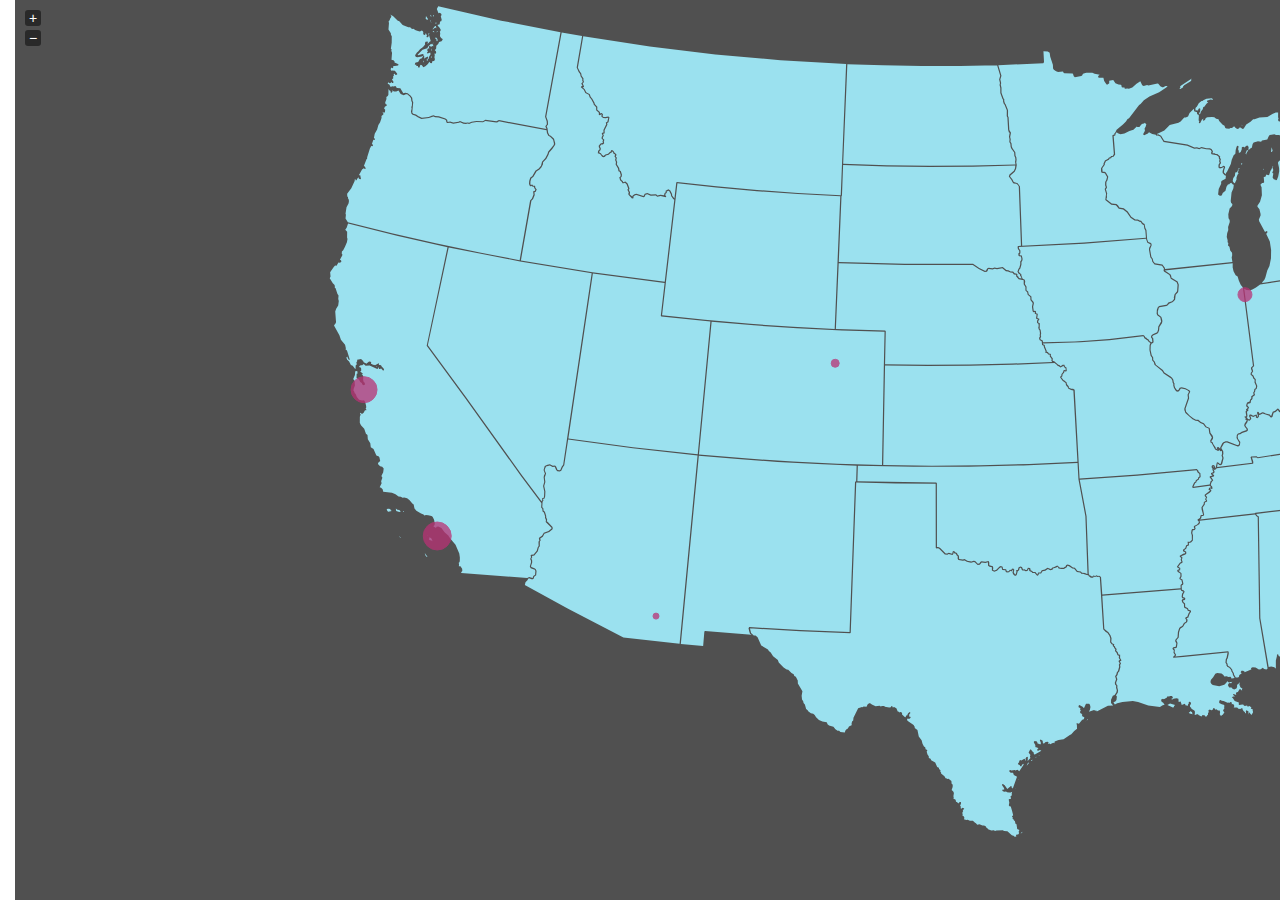
==== jVectorMap/index.html @ 5576ea70 "update" ====
<!DOCTYPE html>
<html>

<head>
    <title>Harinama Sankirtan Map</title>
    <!--    CSS-->
    <link rel="stylesheet" href="jquery-jvectormap-2.0.2.css" type="text/css">
    <link rel="stylesheet" href="bootstrap.css" type="text/css">

    <!--    Javascript-->
    <script src="jquery.js"></script>
    <script src="jquery-jvectormap-2.0.2.min.js"></script>
    <script src="bootstrap.js"></script>
    <script src="us_aea_en.js"></script>
</head>

<body>
    <div class="container-fluid">
        <div class="row">
            <div class="col-md-12">
                <div id="map" style="width: 2000px; height: 900px"></div>
                <script>
                    $(function () {
                        markers = [
                                {latLng: [40, -104],name: 'Denver'},
                                {latLng: [32.1, -110],name: 'Tucson'},
                                {latLng: [33.5, -118.2],name: 'Los Angeles'},
                                {latLng: [37.3, -122],name: 'San Francisco'},
                                {latLng: [41.5, -87.5],name: 'Chicago'},
                                {latLng: [40.8, -73.9],name: 'New York City'},
                                {latLng: [25.8, -80.2],name: 'Miami'}

                        ],
                            cityAreaData = [5, 4, 20, 18, 9, 35, 21]

                        map = new jvm.Map({
                                container: $('#map'),
                                map: 'us_aea_en',
                                regionsSelectable: true,
                                markersSelectable: true,
                                markers: markers,
                                regionStyle: {
                                    initial: {
                                        fill: '#9be1ef'
                                    },
                                    selected: {
                                        fill: '#357B89'
                                    }
                                },
                                markerStyle: {
                                    initial: {
                                        fill: '#B93275',
                                        stroke: '#B93275',
                                        opacity: 0.75,
                                        "stroke-width": 1,
                                        "stroke-opacity":1
                                    },
                                    selected:{
                                        fill: '#790035'
                                    }
                                },
                                series: {
                                    markers: [{
                                        attribute: 'r',
                                        scale: [3, 25],
                                        values: cityAreaData,
                                        normalizeFunctin: 'polynomial'
                                            }]
                                },
                                onMarkerTipShow: function(event, label, index){
                                    label.html(
                                        '<b>'+markers[index].name+'</b><br>'+
                                        '<b>Hours of Harinam: </b>'+cityAreaData[index]
                                        
                                    );
                                }
                            });
                        })
                        
                </script>
            </div>
        </div>
    </div>


</body>

</html>
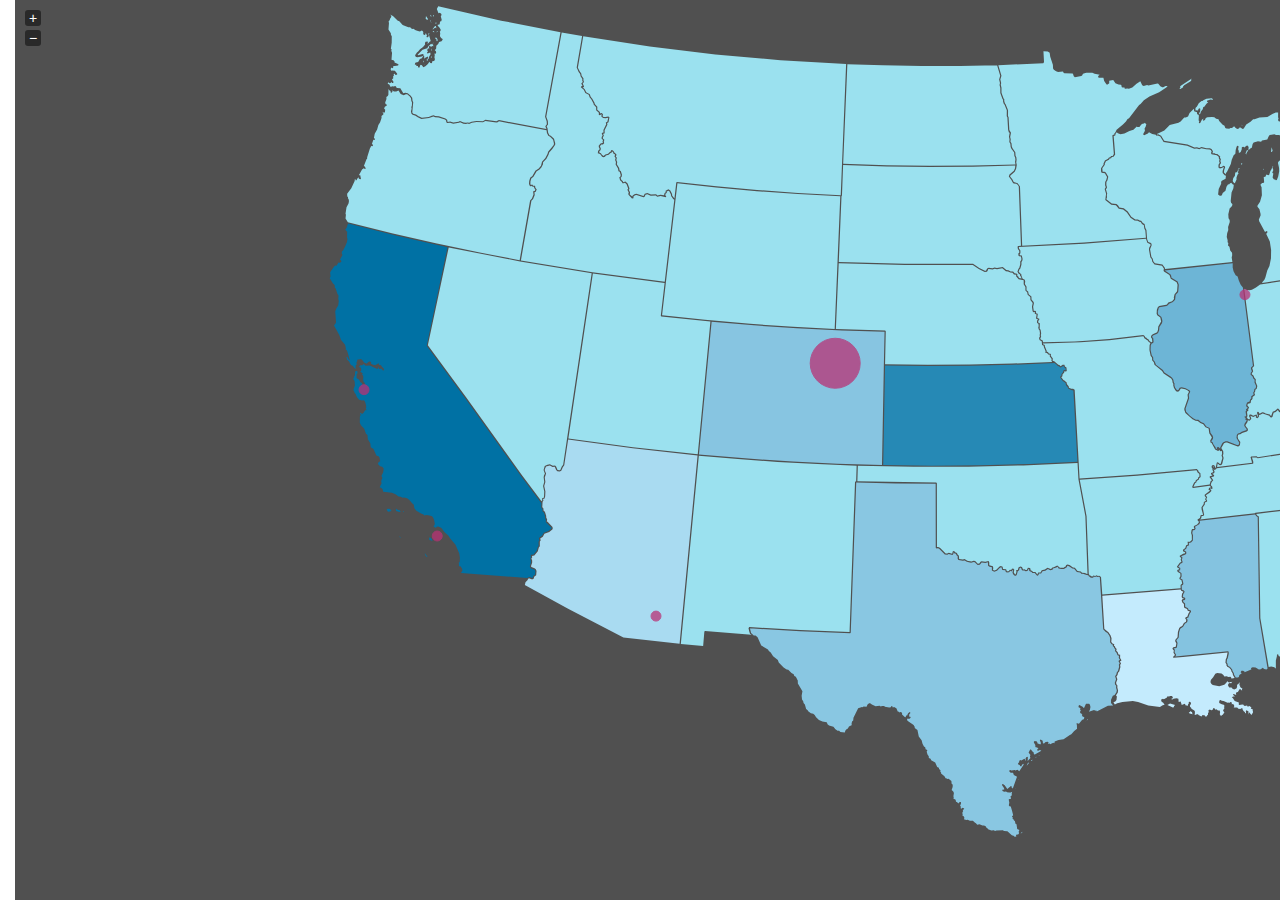
==== commit b57f62e4: "some progress with jvector! and nice symbols with kartograph" ====
--- a/jVectorMap/index.html
+++ b/jVectorMap/index.html
@@ -12,6 +12,7 @@
     <script src="jquery-jvectormap-2.0.2.min.js"></script>
     <script src="bootstrap.js"></script>
     <script src="us_aea_en.js"></script>
+    <script src="bookscores.js"></script>
 </head>
 
 <body>
@@ -22,7 +23,7 @@
                 <script>
                     $(function () {
                         markers = [
-                                {latLng: [40, -104],name: 'Denver'},
+                                {latLng: [40, -104],name: 'Denver', hours: 5},
                                 {latLng: [32.1, -110],name: 'Tucson'},
                                 {latLng: [33.5, -118.2],name: 'Los Angeles'},
                                 {latLng: [37.3, -122],name: 'San Francisco'},
@@ -31,8 +32,8 @@
                                 {latLng: [25.8, -80.2],name: 'Miami'}
 
                         ],
-                            cityAreaData = [5, 4, 20, 18, 9, 35, 21]
-
+//                            cityAreaData = [5, 4, 20, 18, 9, 35, 21]
+                            cityAreaData = markers.map(function(a) {return a.hours});
                         map = new jvm.Map({
                                 container: $('#map'),
                                 map: 'us_aea_en',
@@ -64,8 +65,13 @@
                                         attribute: 'r',
                                         scale: [3, 25],
                                         values: cityAreaData,
-                                        normalizeFunctin: 'polynomial'
-                                            }]
+                                        normalizeFunction: 'polynomial'
+                                            }],
+                                    regions:[{
+                                        values: bookscores,
+                                        scale: ['#C8eeff', '#0071A4'],
+                                        normalizeFunction: 'polynomial'
+                                    }]
                                 },
                                 onMarkerTipShow: function(event, label, index){
                                     label.html(
@@ -73,6 +79,14 @@
                                         '<b>Hours of Harinam: </b>'+cityAreaData[index]
                                         
                                     );
+                                },
+                                onRegionTipShow: function(e, el, code){
+                                    if(bookscores[code]){
+                                        el.html(el.html()+ ': '+bookscores[code] + ' book points');
+                                    }
+                                    else{
+                                        el.html(el.html());
+                                    }
                                 }
                             });
                         })
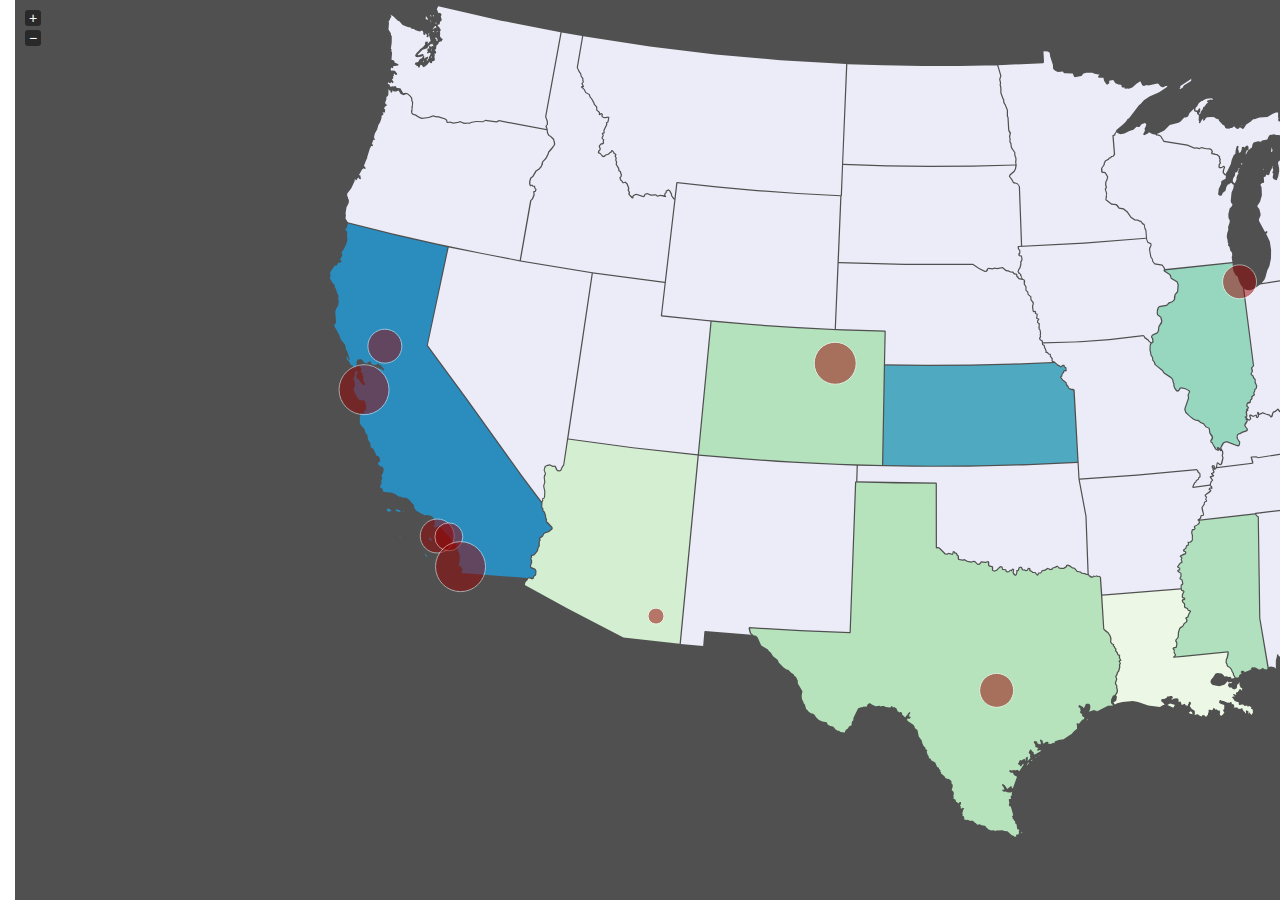
==== commit cca7e98d: "good progress on the jvector map" ====
--- a/jVectorMap/index.html
+++ b/jVectorMap/index.html
@@ -22,27 +22,27 @@
                 <div id="map" style="width: 2000px; height: 900px"></div>
                 <script>
                     $(function () {
-                        markers = [
-                                {latLng: [40, -104],name: 'Denver', hours: 5},
-                                {latLng: [32.1, -110],name: 'Tucson'},
-                                {latLng: [33.5, -118.2],name: 'Los Angeles'},
-                                {latLng: [37.3, -122],name: 'San Francisco'},
-                                {latLng: [41.5, -87.5],name: 'Chicago'},
-                                {latLng: [40.8, -73.9],name: 'New York City'},
-                                {latLng: [25.8, -80.2],name: 'Miami'}
-
-                        ],
+//                        markers = [
+//                                {latLng: [40, -104],name: 'Denver', hours: 5},
+//                                {latLng: [32.1, -110],name: 'Tucson'},
+//                                {latLng: [33.5, -118.2],name: 'Los Angeles'},
+//                                {latLng: [37.3, -122],name: 'San Francisco'},
+//                                {latLng: [41.5, -87.5],name: 'Chicago'},
+//                                {latLng: [40.8, -73.9],name: 'New York City'},
+//                                {latLng: [25.8, -80.2],name: 'Miami'}
+//
+//                        ],
 //                            cityAreaData = [5, 4, 20, 18, 9, 35, 21]
-                            cityAreaData = markers.map(function(a) {return a.hours});
+                            cityAreaData = cities.map(function(a) {return a.hours});
                         map = new jvm.Map({
                                 container: $('#map'),
                                 map: 'us_aea_en',
                                 regionsSelectable: true,
                                 markersSelectable: true,
-                                markers: markers,
+                                markers: cities,
                                 regionStyle: {
                                     initial: {
-                                        fill: '#9be1ef'
+                                        fill: '#ececf8'
                                     },
                                     selected: {
                                         fill: '#357B89'
@@ -50,32 +50,37 @@
                                 },
                                 markerStyle: {
                                     initial: {
-                                        fill: '#B93275',
-                                        stroke: '#B93275',
-                                        opacity: 0.75,
+//                                        fill: '#B93275',
+                                        fill: '#990000',
+//                                        stroke: '#B93275',
+                                        stroke: '#fff',
+                                        opacity: 0.5,
                                         "stroke-width": 1,
                                         "stroke-opacity":1
                                     },
                                     selected:{
                                         fill: '#790035'
+                                    },
+                                    hover:{
+                                        stroke: '#000'
                                     }
                                 },
                                 series: {
                                     markers: [{
                                         attribute: 'r',
-                                        scale: [3, 25],
+                                        scale: [4, 30],
                                         values: cityAreaData,
                                         normalizeFunction: 'polynomial'
                                             }],
                                     regions:[{
                                         values: bookscores,
-                                        scale: ['#C8eeff', '#0071A4'],
+                                        scale: ['#f0f9e8','#bae4bc', '#7bccc4', '#2b8cbe' ],
                                         normalizeFunction: 'polynomial'
                                     }]
                                 },
                                 onMarkerTipShow: function(event, label, index){
                                     label.html(
-                                        '<b>'+markers[index].name+'</b><br>'+
+                                        '<b>'+cities[index].name+'</b><br>'+
                                         '<b>Hours of Harinam: </b>'+cityAreaData[index]
                                         
                                     );
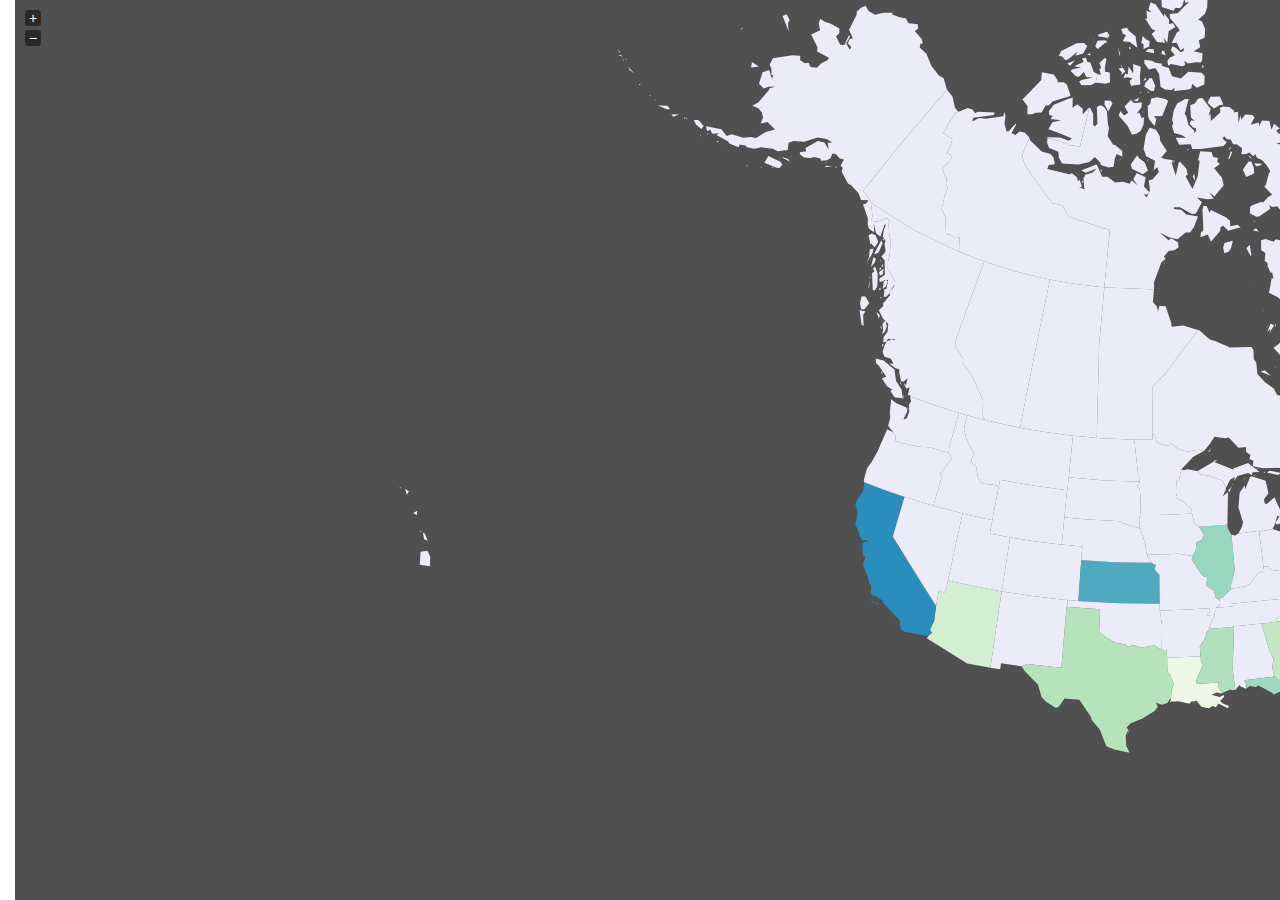
==== commit 28c5d9d3: "new usa & canada jvector impl" ====
--- a/jVectorMap/index.html
+++ b/jVectorMap/index.html
@@ -12,6 +12,7 @@
     <script src="jquery-jvectormap-2.0.2.min.js"></script>
     <script src="bootstrap.js"></script>
     <script src="us_aea_en.js"></script>
+    <script src="usa_canada.js"></script>
     <script src="bookscores.js"></script>
 </head>
 
@@ -21,84 +22,28 @@
             <div class="col-md-12">
                 <div id="map" style="width: 2000px; height: 900px"></div>
                 <script>
-                    $(function () {
-//                        markers = [
-//                                {latLng: [40, -104],name: 'Denver', hours: 5},
-//                                {latLng: [32.1, -110],name: 'Tucson'},
-//                                {latLng: [33.5, -118.2],name: 'Los Angeles'},
-//                                {latLng: [37.3, -122],name: 'San Francisco'},
-//                                {latLng: [41.5, -87.5],name: 'Chicago'},
-//                                {latLng: [40.8, -73.9],name: 'New York City'},
-//                                {latLng: [25.8, -80.2],name: 'Miami'}
-//
-//                        ],
-//                            cityAreaData = [5, 4, 20, 18, 9, 35, 21]
-                            cityAreaData = cities.map(function(a) {return a.hours});
-                        map = new jvm.Map({
-                                container: $('#map'),
-                                map: 'us_aea_en',
-                                regionsSelectable: true,
-                                markersSelectable: true,
-                                markers: cities,
-                                regionStyle: {
-                                    initial: {
-                                        fill: '#ececf8'
-                                    },
-                                    selected: {
-                                        fill: '#357B89'
-                                    }
-                                },
-                                markerStyle: {
-                                    initial: {
-//                                        fill: '#B93275',
-                                        fill: '#990000',
-//                                        stroke: '#B93275',
-                                        stroke: '#fff',
-                                        opacity: 0.5,
-                                        "stroke-width": 1,
-                                        "stroke-opacity":1
-                                    },
-                                    selected:{
-                                        fill: '#790035'
-                                    },
-                                    hover:{
-                                        stroke: '#000'
-                                    }
-                                },
-                                series: {
-                                    markers: [{
-                                        attribute: 'r',
-                                        scale: [4, 30],
-                                        values: cityAreaData,
-                                        normalizeFunction: 'polynomial'
-                                            }],
-                                    regions:[{
-                                        values: bookscores,
-                                        scale: ['#f0f9e8','#bae4bc', '#7bccc4', '#2b8cbe' ],
-                                        normalizeFunction: 'polynomial'
-                                    }]
-                                },
-                                onMarkerTipShow: function(event, label, index){
-                                    label.html(
-                                        '<b>'+cities[index].name+'</b><br>'+
-                                        '<b>Hours of Harinam: </b>'+cityAreaData[index]
-                                        
-                                    );
-                                },
-                                onRegionTipShow: function(e, el, code){
-                                    if(bookscores[code]){
-                                        el.html(el.html()+ ': '+bookscores[code] + ' book points');
-                                    }
-                                    else{
-                                        el.html(el.html());
-                                    }
-                                }
-                            });
-                        })
-                        
                 </script>
             </div>
         </div>
+    </div>
+    
+    <!-- Modal -->
+    <div class="modal fade" id="myModal" tabindex="-1" role="dialog" aria-labelledby="myModalLabel">
+      <div class="modal-dialog" role="document">
+        <div class="modal-content">
+          <div class="modal-header">
+            <button type="button" class="close" data-dismiss="modal" aria-label="Close"><span aria-hidden="true">&times;</span></button>
+            <h4 class="modal-title" id="myModalLabel">Modal title</h4>
+          </div>
+          <div class="modal-body">
+            ...
+          </div>
+          <div class="modal-footer">
+            <button type="button" class="btn btn-default" data-dismiss="modal">Close</button>
+            <button type="button" class="btn btn-primary">Save changes</button>
+          </div>
+        </div>
+      </div>
     </div>
 
 
